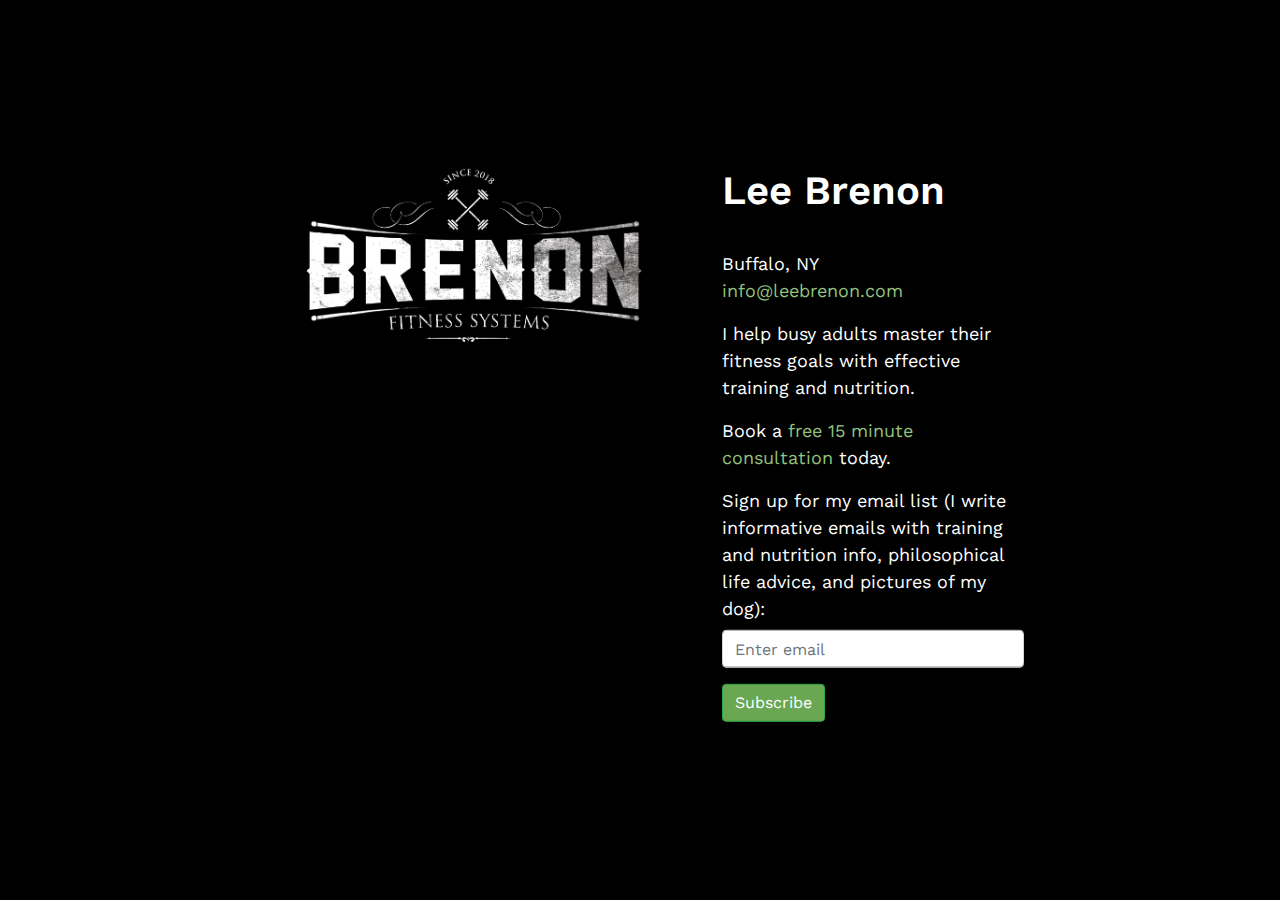
==== index.html @ d4212a35 "Added Mailchimp form" ====
<!DOCTYPE html>
<html lang="en">

<head>

  <meta charset="utf-8">
  <meta name="viewport" content="width=device-width, initial-scale=1, shrink-to-fit=no">
  <meta name="description" content="Home page for Lee Brenon, coach and owner of Brenon Fitness Systems">
  <meta name="author" content="Blake Cooper">

  <title>Brenon Fitness Systems</title>

  <!-- Mailchimp form style-->
  <link href="//cdn-images.mailchimp.com/embedcode/slim-10_7.css" rel="stylesheet" type="text/css">
	<style type="text/css">
	#mc_embed_signup{background:inherit; clear:left; font:inherit; }
	/* Add your own Mailchimp form style overrides in your site stylesheet or in this style block.
	   We recommend moving this block and the preceding CSS link to the HEAD of your HTML file. */
	</style>

  <!-- Bootstrap core CSS -->
  <link href="vendor/bootstrap/css/bootstrap.min.css" rel="stylesheet">

  <link href="css/style.css" rel="stylesheet">

  <link rel="icon" href="assets/favicon.png">

  <link href="https://fonts.googleapis.com/css2?family=Work+Sans:wght@400;600;700&display=swap" rel="stylesheet"/>

</head>

<body>

  <!-- Page Content -->
  <section>
    <div class="container">
      <div class="row">
        <div class="col-lg-7">
			<img class="logo" src="assets/logo.png"></img>
		</div>
        <div class="col-lg-5 padded-mobile">
		<h1 class="mt-5">Lee Brenon</h1>
          <br>Buffalo, NY
		  <p><a href="mailto:info@leebrenon.com" target="_blank">info@leebrenon.com</a></p>
		  <p>I help busy adults master their fitness goals with effective training and nutrition.</p>
		  <p>Book a <a href="https://www.calendly.com/lee_brenon/15min" target="_blank">free 15 minute consultation</a> today.</p>

<!-- Begin Mailchimp Signup Form -->
<div id="mc_embed_signup">
<form action="https://twitter.us7.list-manage.com/subscribe/post?u=e2379b692052f7e25c3a258a5&amp;id=af515c2e81" method="post" id="mc-embedded-subscribe-form" name="mc-embedded-subscribe-form" class="validate" target="_blank" novalidate>
    <div id="mc_embed_signup_scroll">
	<label for="email">Sign up for my email list (I write informative emails with training and nutrition info, philosophical life advice, and pictures of my dog):</label>
	
	<input type="email" value="" name="EMAIL" class="form-control" id="mce-EMAIL" placeholder="Enter email" required>
    <!-- real people should not fill this in and expect good things - do not remove this or risk form bot signups-->
    <div style="position: absolute; left: -5000px;" aria-hidden="true"><input type="text" name="b_e2379b692052f7e25c3a258a5_af515c2e81" tabindex="-1" value=""></div>
	<p><div class="clear"><input type="submit" value="Subscribe" name="subscribe" id="mc-embedded-subscribe" class="btn btn-success"></div>
    </div>
</form>
</div>

<!--End mc_embed_signup-->

  </section>

  <!-- Bootstrap core JavaScript -->
  <script src="vendor/jquery/jquery.min.js"></script>
  <script src="vendor/bootstrap/js/bootstrap.bundle.min.js"></script>

</body>

</html>
---- css/style.css ----
/*!
 * Start Bootstrap - The Big Picture (https://startbootstrap.com/templates/the-big-picture)
 * Copyright 2013-2020 Start Bootstrap
 * Licensed under MIT (https://github.com/StartBootstrap/startbootstrap-the-big-picture/blob/master/LICENSE)
 */
:root {
	--light-green: #94c37d;
	--dark-green: #6AA753;
}

body {
  background: black;
  -webkit-background-size: cover;
  -moz-background-size: cover;
  background-size: cover;
  -o-background-size: cover;
  color: white;
	font-family: 'Work Sans', sans-serif;
	font-size: large;
}

a:link, a:visited {
	color: var(--light-green);
}

.logo {
	width: inherit;
	padding: 50px;
}

h1 {
	font-weight: 600;
}

.well {
	background-color: var(--dark-green);
	color: white;
	text-align: center;
	font-weight: 600;
	font-size: 1.5em;
}

.row {
	position: absolute;
	left: 20%;
	right: 20%;
	top: 40%;
	-ms-transform: translateY(-40%);
	transform: translateY(-40%);
}

.modal {
	color: black;
}

.social {
	padding-top: 5px;
}

.padded {
	padding-left: 50px;
	padding-right: 50px;
}

a.welllink:link, hover {
	color: white;
}

@media only screen and (max-width: 992px) {
	.row {
		position: relative;
		top: 0px;
		left: 0px;
		right: 0px;
		-ms-transform: translateY(0%);
		transform: translateY(0%);
	}

	.padded-mobile {
		padding-left: 50px;
		padding-right: 50px;
	}

	.well {
		font-size: 1em;
	}
}

.btn-success {
	background-color: var(--dark-green);
}

.clearfix {
	overflow: auto;
}
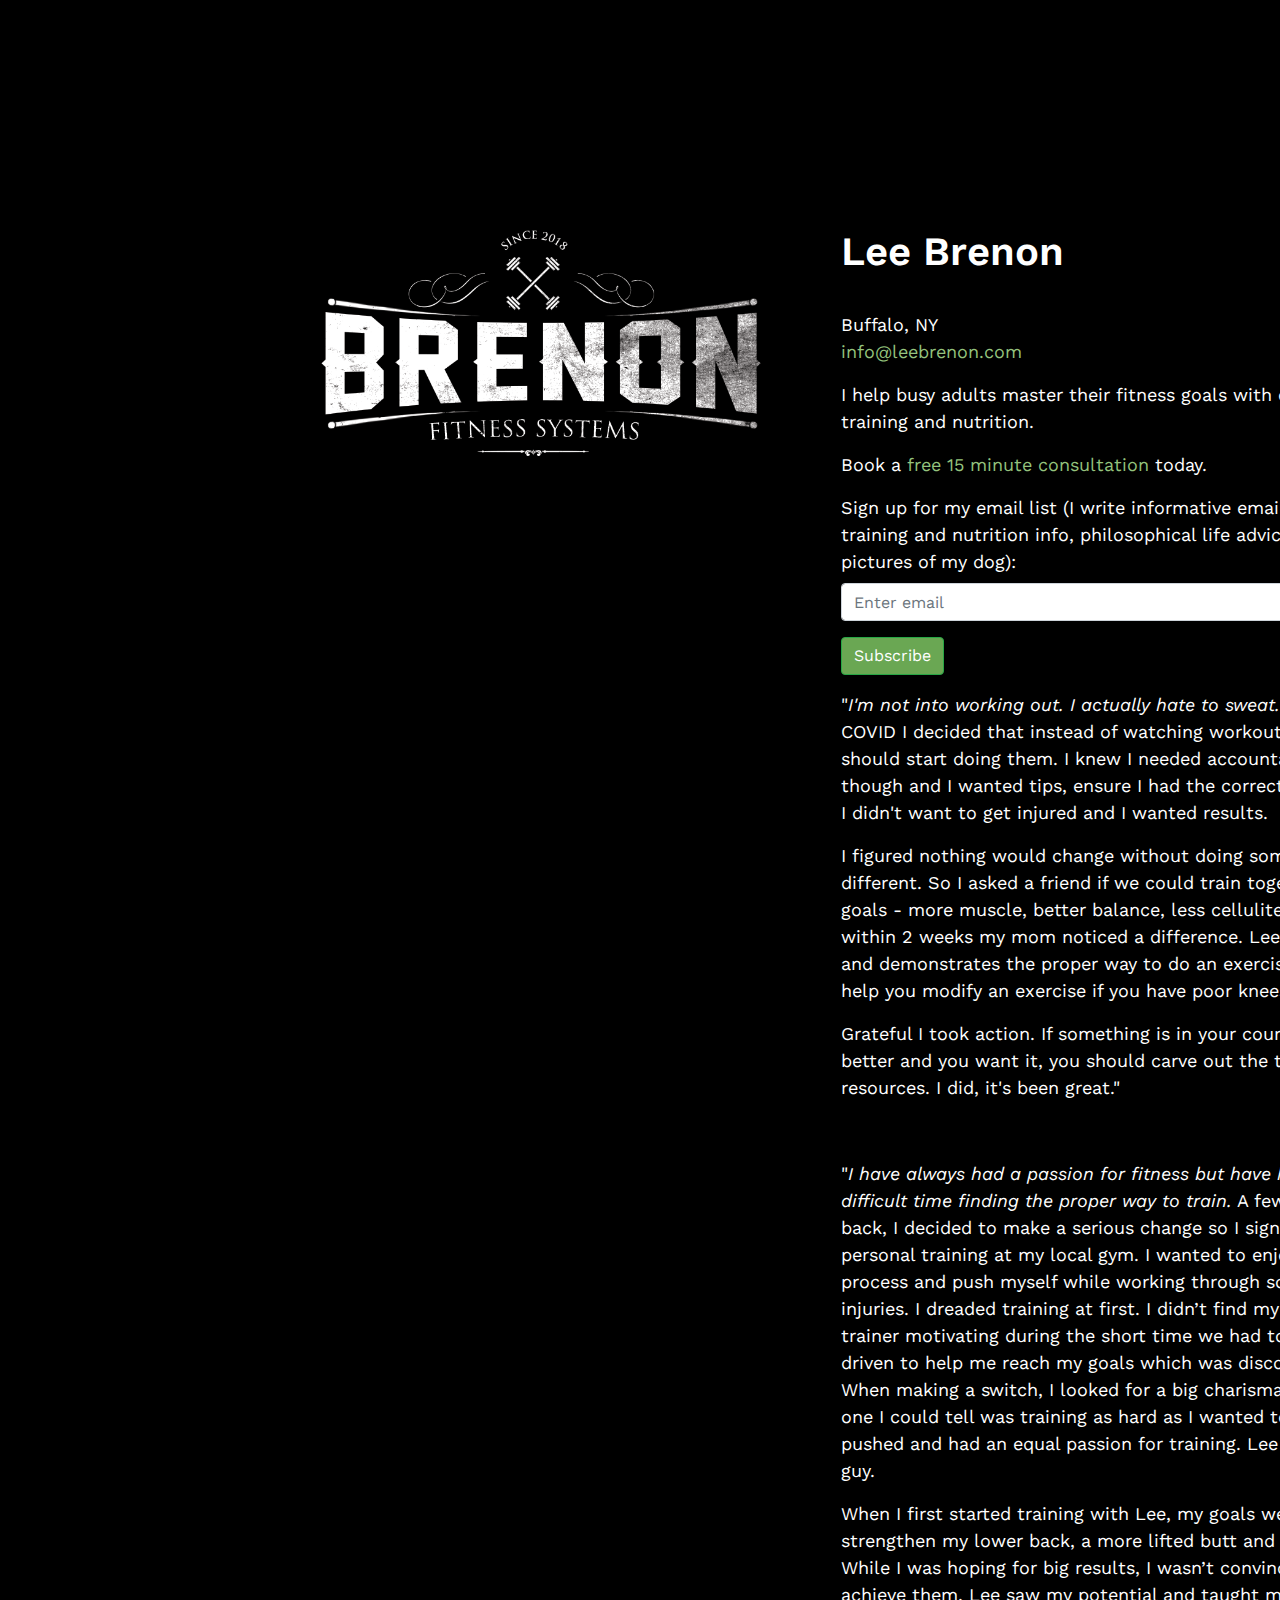
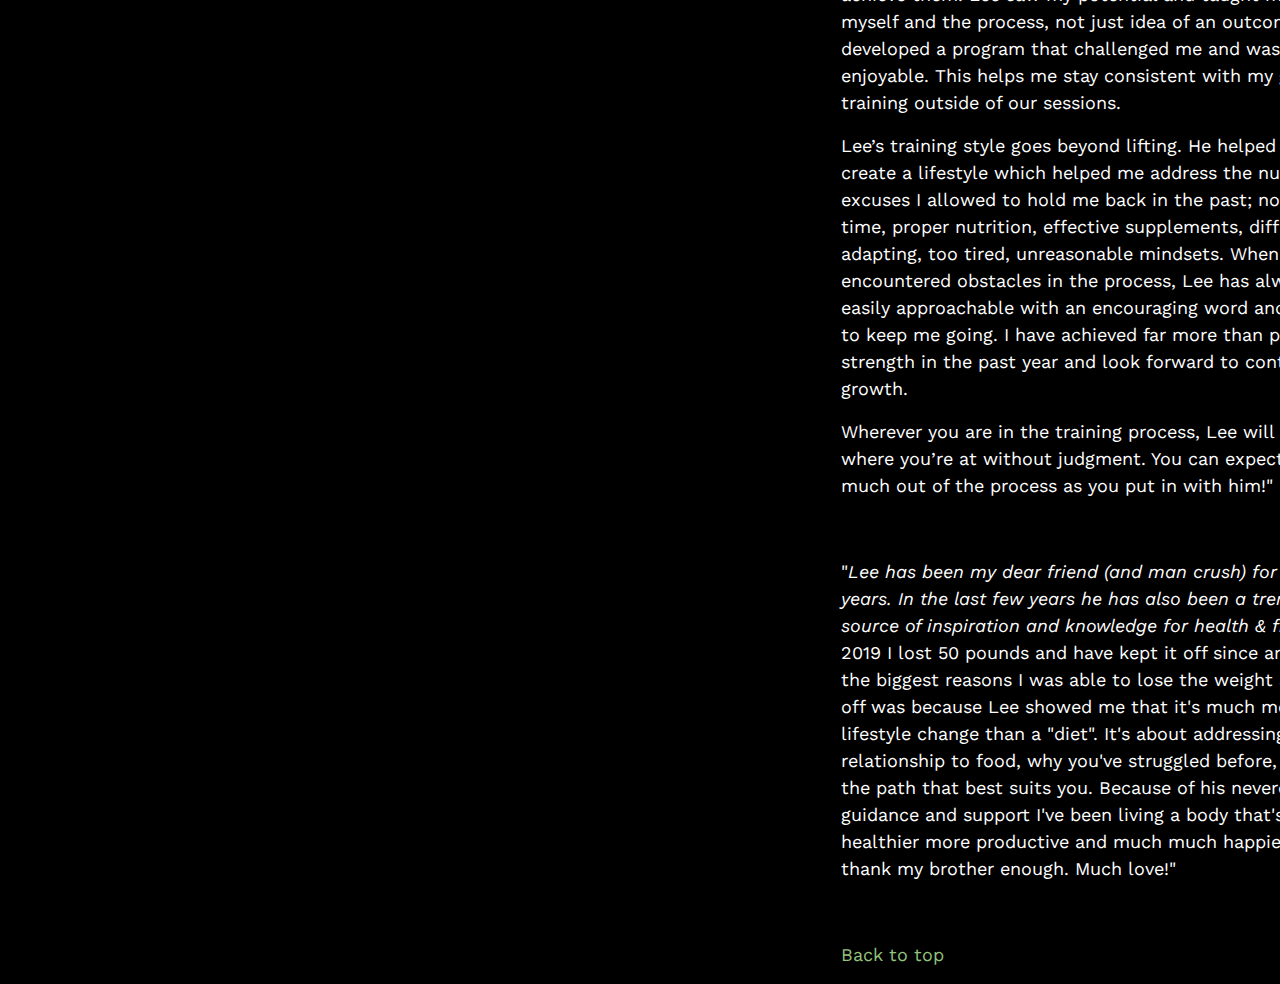
==== commit 29299820: "pushed testimonials to main site" ====
--- a/index.html
+++ b/index.html
@@ -13,9 +13,10 @@
   <!-- Mailchimp form style-->
   <link href="//cdn-images.mailchimp.com/embedcode/slim-10_7.css" rel="stylesheet" type="text/css">
 	<style type="text/css">
-	#mc_embed_signup{background:inherit; clear:left; font:inherit; }
+	#mc_embed_signup form{background:inherit; font:inherit; padding: 0px;}
 	/* Add your own Mailchimp form style overrides in your site stylesheet or in this style block.
 	   We recommend moving this block and the preceding CSS link to the HEAD of your HTML file. */
+	#mc_embedded_subscribe_form{padding: 0px;}
 	</style>
 
   <!-- Bootstrap core CSS -->
@@ -32,36 +33,53 @@
 <body>
 
   <!-- Page Content -->
-  <section>
-    <div class="container">
-      <div class="row">
-        <div class="col-lg-7">
-			<img class="logo" src="assets/logo.png"></img>
+<div class="container">
+	<section>
+    	<div class="row">
+        	
+			<div class="col-lg-6">
+				<img class="logo" src="assets/logo.png"></img>
+			</div>
+        	
+			<div class="col-lg-6 padded-mobile">
+				<h1 class="mt-5">Lee Brenon</h1>
+          		<br>Buffalo, NY
+		  		<p><a href="mailto:info@leebrenon.com" target="_blank">info@leebrenon.com</a></p>
+		  		<p>I help busy adults master their fitness goals with effective training and nutrition.</p>
+		  		<p>Book a <a href="https://www.calendly.com/lee_brenon/15min" target="_blank">free 15 minute consultation</a> today.</p>
+
+				<label for="email">Sign up for my email list (I write informative emails with training and nutrition info, philosophical life advice, and pictures of my dog):</label>
+
+				<!-- Begin Mailchimp Signup Form -->
+				<div id="mc_embed_signup">
+					<form action="https://twitter.us7.list-manage.com/subscribe/post?u=e2379b692052f7e25c3a258a5&amp;id=af515c2e81" method="post" id="mc-embedded-subscribe-form" name="mc-embedded-subscribe-form" class="validate mailchimp-form" target="_blank" novalidate>
+ 			   		<div id="mc_embed_signup_scroll">	
+						<input type="email" value="" name="EMAIL" class="form-control" id="mce-EMAIL" placeholder="Enter email" required>
+    					<!-- real people should not fill this in and expect good things - do not remove this or risk form bot signups-->
+    					<div style="position: absolute; left: -5000px;" aria-hidden="true"><input type="text" name="b_e2379b692052f7e25c3a258a5_af515c2e81" tabindex="-1" value=""></div>
+						<p><div class="clear"><input type="submit" value="Subscribe" name="subscribe" id="mc-embedded-subscribe" class="btn btn-success"></div>
+    				</div>
+					</form>
+				</div>
+				<!--End mc_embed_signup-->
+				<p></p>
+				<p>"<em>I'm not into working out. I actually hate to sweat.</em> During COVID I decided that instead of watching workout videos I should start doing them. I knew I needed accountability though and I wanted tips, ensure I had the correct form, etc. I didn't want to get injured and I wanted results.</p>
+				<p>I figured nothing would change without doing something different. So I asked a friend if we could train together. My goals - more muscle, better balance, less cellulite. Even within 2 weeks my mom noticed a difference. Lee explains and demonstrates the proper way to do an exercise. He will help you modify an exercise if you have poor knees, like me.</p>
+				<p>Grateful I took action. If something is in your court to make better and you want it, you should carve out the time and resources. I did, it's been great."</p> 
+
+				<p class="testimonial-attribution">-Heather K.</p>
+				<p>"<em>I have always had a passion for fitness but have had a difficult time finding the proper way to train.</em> A few years back, I decided to make a serious change so I signed up for personal training at my local gym. I wanted to enjoy the process and push myself while working through some injuries. I dreaded training at first. I didn’t find my original trainer motivating during the short time we had together or driven to help me reach my goals which was discouraging. When making a switch, I looked for a big charismatic guy, one I could tell was training as hard as I wanted to be pushed and had an equal passion for training. Lee was that guy.</p>  
+				<p>When I first started training with Lee, my goals were to strengthen my lower back, a more lifted butt and pushups. While I was hoping for big results, I wasn’t convinced I could achieve them. Lee saw my potential and taught me to love myself and the process, not just idea of an outcome. He developed a program that challenged me and was also enjoyable. This helps me stay consistent with my goals when training outside of our sessions.</p>
+						<p>Lee’s training style goes beyond lifting. He helped me to create a lifestyle which helped me address the numerous excuses I allowed to hold me back in the past; not enough time, proper nutrition, effective supplements, difficulty adapting, too tired, unreasonable mindsets. When I’ve encountered obstacles in the process, Lee has always been easily approachable with an encouraging word and solution to keep me going. I have achieved far more than physical strength in the past year and look forward to continued growth.</p>
+				<p>Wherever you are in the training process, Lee will meet you where you’re at without judgment. You can expect to get as much out of the process as you put in with him!"</p>
+				<p class="testimonial-attribution">-Sarah P.</p>
+				<p>"<em>Lee has been my dear friend (and man crush) for over 15 years. In the last few years he has also been a tremendous source of inspiration and knowledge for health & fitness.</em> In 2019 I lost 50 pounds and have kept it off since and one of the biggest reasons I was able to lose the weight and keep it off was because Lee showed me that it's much more about a lifestyle change than a "diet". It's about addressing your relationship to food, why you've struggled before, and finding the path that best suits you. Because of his neverending guidance and support I've been living a body that's much healthier more productive and much much happier. I can’t thank my brother enough. Much love!"</p>
+				<p class="testimonial-attribution">-Shane M.</p>
+				<p><a href="#">Back to top</a></p>
+			</div>
 		</div>
-        <div class="col-lg-5 padded-mobile">
-		<h1 class="mt-5">Lee Brenon</h1>
-          <br>Buffalo, NY
-		  <p><a href="mailto:info@leebrenon.com" target="_blank">info@leebrenon.com</a></p>
-		  <p>I help busy adults master their fitness goals with effective training and nutrition.</p>
-		  <p>Book a <a href="https://www.calendly.com/lee_brenon/15min" target="_blank">free 15 minute consultation</a> today.</p>
-
-<!-- Begin Mailchimp Signup Form -->
-<div id="mc_embed_signup">
-<form action="https://twitter.us7.list-manage.com/subscribe/post?u=e2379b692052f7e25c3a258a5&amp;id=af515c2e81" method="post" id="mc-embedded-subscribe-form" name="mc-embedded-subscribe-form" class="validate" target="_blank" novalidate>
-    <div id="mc_embed_signup_scroll">
-	<label for="email">Sign up for my email list (I write informative emails with training and nutrition info, philosophical life advice, and pictures of my dog):</label>
-	
-	<input type="email" value="" name="EMAIL" class="form-control" id="mce-EMAIL" placeholder="Enter email" required>
-    <!-- real people should not fill this in and expect good things - do not remove this or risk form bot signups-->
-    <div style="position: absolute; left: -5000px;" aria-hidden="true"><input type="text" name="b_e2379b692052f7e25c3a258a5_af515c2e81" tabindex="-1" value=""></div>
-	<p><div class="clear"><input type="submit" value="Subscribe" name="subscribe" id="mc-embedded-subscribe" class="btn btn-success"></div>
-    </div>
-</form>
+	</section>
 </div>
-
-<!--End mc_embed_signup-->
-
-  </section>
 
   <!-- Bootstrap core JavaScript -->
   <script src="vendor/jquery/jquery.min.js"></script>
--- a/css/style.css
+++ b/css/style.css
@@ -32,6 +32,10 @@
 	font-weight: 600;
 }
 
+.vertical-center {
+	transform: translateY(50%);
+}
+
 .well {
 	background-color: var(--dark-green);
 	color: white;
@@ -40,13 +44,18 @@
 	font-size: 1.5em;
 }
 
-.row {
+.container {
 	position: absolute;
+	top: 20%;
 	left: 20%;
 	right: 20%;
-	top: 40%;
-	-ms-transform: translateY(-40%);
-	transform: translateY(-40%);
+}
+.row {
+	position: relative;
+}
+
+.navbar {
+	position: inline;
 }
 
 .modal {
@@ -66,7 +75,22 @@
 	color: white;
 }
 
+.navbar {
+}
+
+.testimonial-attribution {
+	text-align: right;
+	font-style: italic;
+}
+
 @media only screen and (max-width: 992px) {
+	.container {
+		position: relative;
+		top: 0px;
+		left: 0px;
+		right: 0px;
+	}
+		
 	.row {
 		position: relative;
 		top: 0px;
